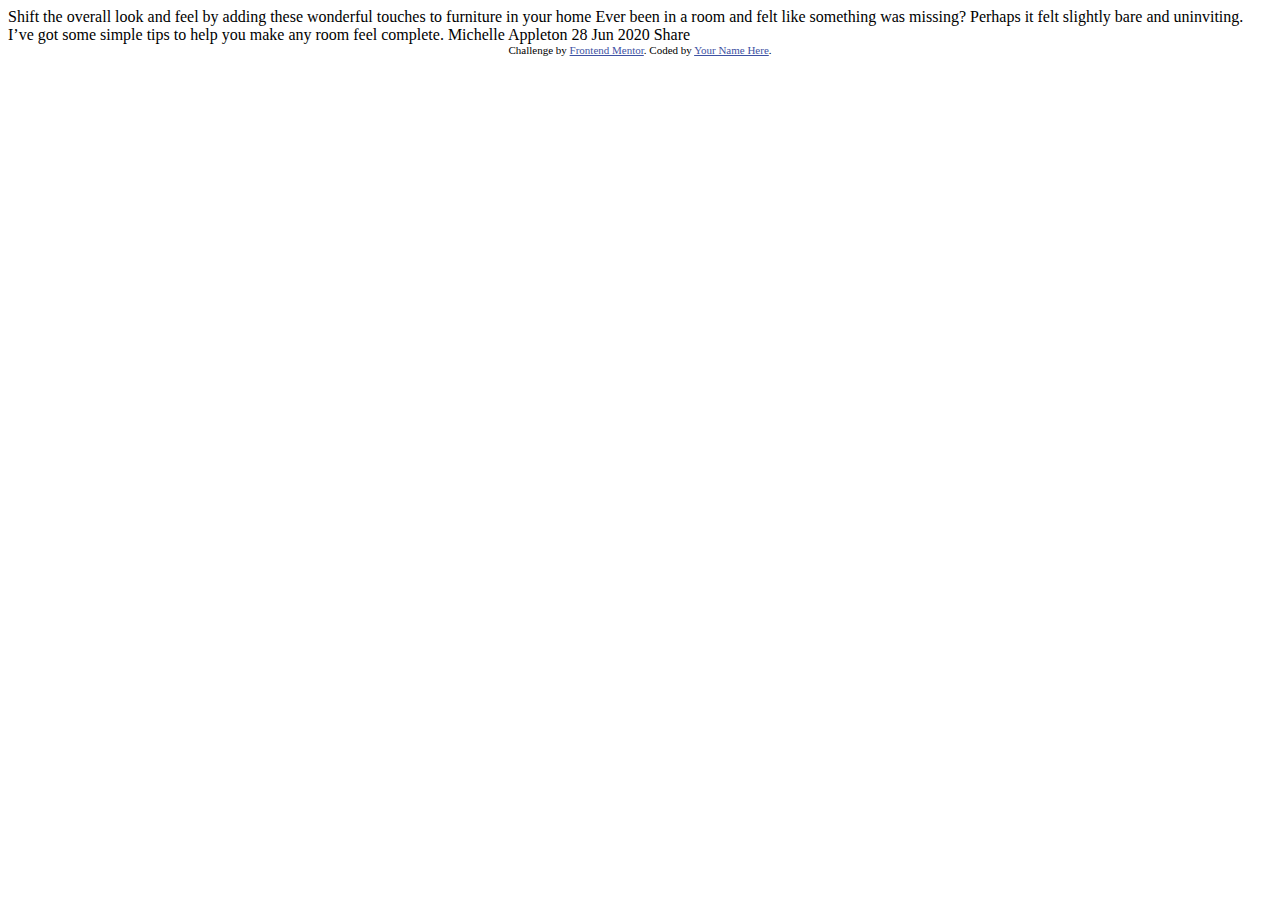
==== Newbie/article-preview-component/index.html @ 87a56c7b "Initial commit" ====
<!DOCTYPE html>
<html lang="en">
<head>
  <meta charset="UTF-8">
  <meta name="viewport" content="width=device-width, initial-scale=1.0"> <!-- displays site properly based on user's device -->

  <link rel="icon" type="image/png" sizes="32x32" href="./images/favicon-32x32.png">
  
  <title>Frontend Mentor | Article preview component</title>

  <!-- Feel free to remove these styles or customise in your own stylesheet 👍 -->
  <style>
    .attribution { font-size: 11px; text-align: center; }
    .attribution a { color: hsl(228, 45%, 44%); }
  </style>
</head>
<body>

  Shift the overall look and feel by adding these wonderful 
  touches to furniture in your home

  Ever been in a room and felt like something was missing? Perhaps 
  it felt slightly bare and uninviting. I’ve got some simple tips 
  to help you make any room feel complete.

  Michelle Appleton
  28 Jun 2020

  Share
  
  <div class="attribution">
    Challenge by <a href="https://www.frontendmentor.io?ref=challenge" target="_blank">Frontend Mentor</a>. 
    Coded by <a href="#">Your Name Here</a>.
  </div>
</body>
</html>
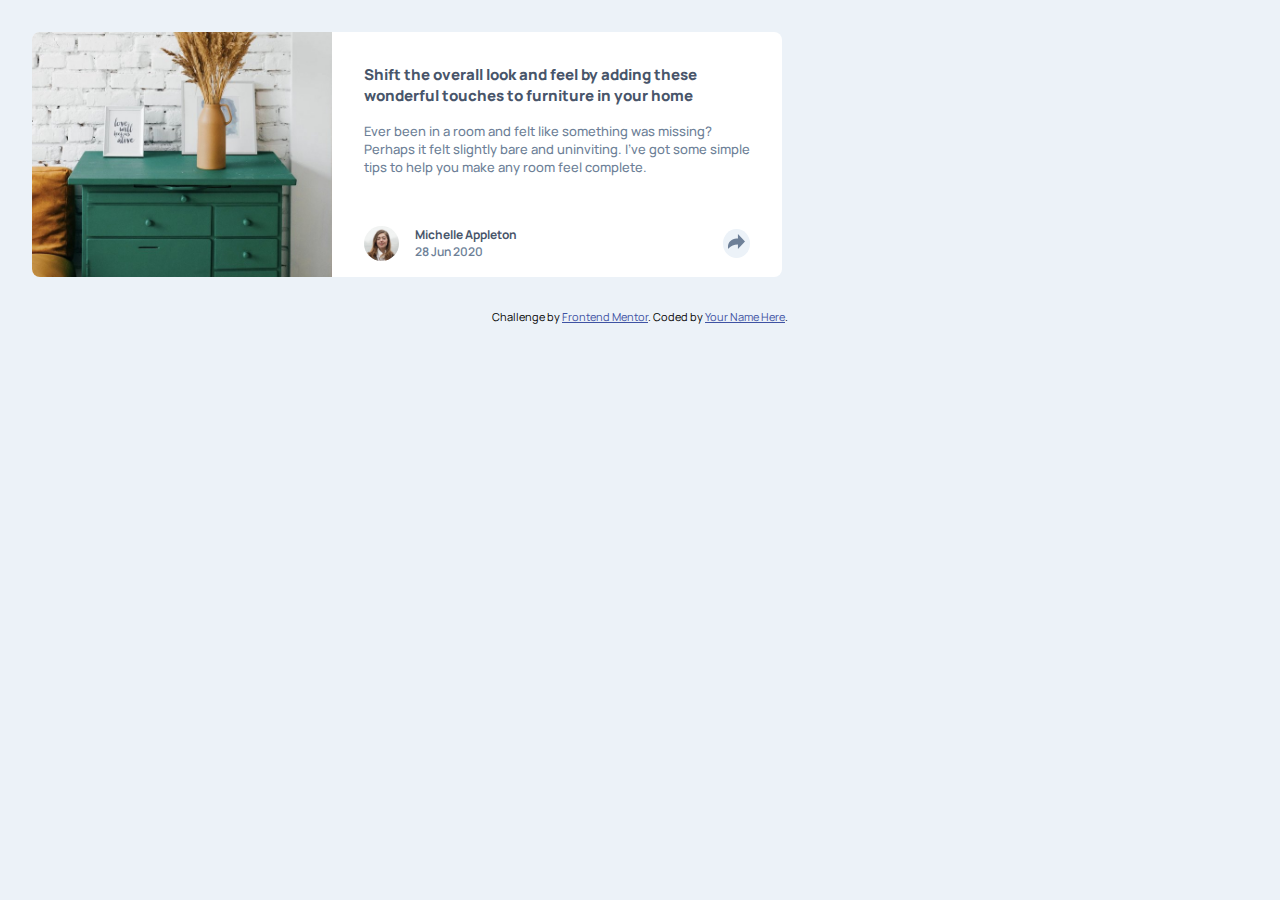
==== commit 3c1d8739: "Article preview component" ====
--- a/Newbie/article-preview-component/index.html
+++ b/Newbie/article-preview-component/index.html
@@ -5,10 +5,14 @@
   <meta name="viewport" content="width=device-width, initial-scale=1.0"> <!-- displays site properly based on user's device -->
 
   <link rel="icon" type="image/png" sizes="32x32" href="./images/favicon-32x32.png">
+
+  <link rel="preconnect" href="https://fonts.googleapis.com">
+  <link rel="preconnect" href="https://fonts.gstatic.com" crossorigin>
+  <link href="https://fonts.googleapis.com/css2?family=Manrope:wght@200;300;400;500;600;700;800&display=swap" rel="stylesheet">
   
+  <link rel="stylesheet" href="./css/styles.css">
   <title>Frontend Mentor | Article preview component</title>
 
-  <!-- Feel free to remove these styles or customise in your own stylesheet 👍 -->
   <style>
     .attribution { font-size: 11px; text-align: center; }
     .attribution a { color: hsl(228, 45%, 44%); }
@@ -16,21 +20,48 @@
 </head>
 <body>
 
-  Shift the overall look and feel by adding these wonderful 
-  touches to furniture in your home
-
-  Ever been in a room and felt like something was missing? Perhaps 
-  it felt slightly bare and uninviting. I’ve got some simple tips 
-  to help you make any room feel complete.
-
-  Michelle Appleton
-  28 Jun 2020
-
-  Share
+  <div class="article-preview-container">
+    <div class="article-image"><img src="./article-preview-component-master/images/drawers.jpg" alt="drawers"></div>
+    <div class="preview-container">
+      <div class="article-preview">
+        <h3>Shift the overall look and feel by adding these wonderful 
+          touches to furniture in your home</h3>
+        <p>Ever been in a room and felt like something was missing? Perhaps 
+          it felt slightly bare and uninviting. I’ve got some simple tips 
+          to help you make any room feel complete.</p>
+      </div>
+      <div class="article-author" id="authorDiv">
+        <div class="author-details">
+          <img src="./article-preview-component-master/images/avatar-michelle.jpg" alt="">
+          <div class="author-info">
+            <h4>Michelle Appleton</h4>
+            <h4 class="text-light">28 Jun 2020</h4>
+          </div>  
+        </div> 
+        <div class="share">
+          <button class="btn-share" id="shareBtnOne"><img src="./article-preview-component-master/images/icon-share.svg" alt=""></button>
+        </div>
+      </div>  
+      <div class="article-share" id="shareDiv">
+        <div class="share-details">
+          <h3>SHARE</h3>
+          <img src="./article-preview-component-master/images/icon-facebook.svg" alt="">
+          <img src="./article-preview-component-master/images/icon-twitter.svg" alt="">
+          <img src="./article-preview-component-master/images/icon-pinterest.svg" alt="">
+        </div> 
+        <div class="share">
+          <button class="btn-share" id="shareBtnTwo"><img src="./article-preview-component-master/images/icon-share.svg" alt=""></button>
+        </div>
+      </div>  
+    </div>
+    
+  </div>
   
   <div class="attribution">
     Challenge by <a href="https://www.frontendmentor.io?ref=challenge" target="_blank">Frontend Mentor</a>. 
     Coded by <a href="#">Your Name Here</a>.
   </div>
+
+  <script src="./main.js"></script>
 </body>
 </html>--- a/Newbie/article-preview-component/css/styles.css
+++ b/Newbie/article-preview-component/css/styles.css
@@ -0,0 +1,198 @@
+* {
+  -webkit-box-sizing: border-box;
+          box-sizing: border-box;
+  font-family: 'Manrope', sans-serif;
+  padding: 0;
+  margin: 0;
+}
+
+body {
+  background-color: #ecf2f8;
+}
+
+.article-preview-container {
+  background-color: white;
+  margin: 2rem;
+  border-radius: .5rem;
+}
+
+@media screen and (min-width: 561px) {
+  .article-preview-container {
+    display: -webkit-box;
+    display: -ms-flexbox;
+    display: flex;
+    max-width: 750px;
+  }
+}
+
+.article-preview-container .article-image img {
+  -o-object-fit: cover;
+     object-fit: cover;
+  height: 200px;
+  width: 100%;
+  border-radius: .5rem .5rem 0 0;
+}
+
+@media screen and (min-width: 561px) {
+  .article-preview-container .article-image img {
+    width: 300px;
+    height: 100%;
+    border-radius: .5rem 0 0 .5rem;
+  }
+}
+
+@media screen and (min-width: 561px) {
+  .article-preview-container .preview-container {
+    display: -webkit-box;
+    display: -ms-flexbox;
+    display: flex;
+    -webkit-box-orient: vertical;
+    -webkit-box-direction: normal;
+        -ms-flex-direction: column;
+            flex-direction: column;
+    -webkit-box-pack: justify;
+        -ms-flex-pack: justify;
+            justify-content: space-between;
+  }
+}
+
+.article-preview-container .article-preview {
+  padding: 2rem 2rem 1rem 2rem;
+  display: -webkit-box;
+  display: -ms-flexbox;
+  display: flex;
+  -webkit-box-orient: vertical;
+  -webkit-box-direction: normal;
+      -ms-flex-direction: column;
+          flex-direction: column;
+  gap: 1rem;
+}
+
+.article-preview-container .article-preview h3 {
+  font-size: 15px;
+  color: #48556a;
+  font-weight: 800;
+}
+
+.article-preview-container .article-preview p {
+  font-size: 13px;
+  color: #6d7f97;
+  font-weight: 500;
+}
+
+.article-preview-container .article-author {
+  display: -webkit-box;
+  display: -ms-flexbox;
+  display: flex;
+  width: 100%;
+  -webkit-box-pack: justify;
+      -ms-flex-pack: justify;
+          justify-content: space-between;
+  -webkit-box-align: center;
+      -ms-flex-align: center;
+          align-items: center;
+  padding: 0 2rem 1rem 2rem;
+}
+
+.article-preview-container .article-author .author-details {
+  display: -webkit-box;
+  display: -ms-flexbox;
+  display: flex;
+  gap: 1rem;
+}
+
+.article-preview-container .article-author .author-details .author-info {
+  display: -webkit-box;
+  display: -ms-flexbox;
+  display: flex;
+  -webkit-box-orient: vertical;
+  -webkit-box-direction: normal;
+      -ms-flex-direction: column;
+          flex-direction: column;
+}
+
+.article-preview-container .article-author .author-details .author-info h4 {
+  font-size: 12px;
+  color: #48556a;
+}
+
+.article-preview-container .article-author .author-details .author-info .text-light {
+  color: #6d7f97;
+  font-weight: 600;
+}
+
+.article-preview-container .article-author .author-details img {
+  border-radius: 50px;
+  height: 35px;
+}
+
+.article-preview-container .article-author .share button {
+  border: none;
+  border-radius: 100%;
+  background-color: #ecf2f8;
+  padding: 5px;
+  cursor: pointer;
+}
+
+.article-preview-container .article-author .share button img {
+  height: 15px;
+  z-index: 1000;
+}
+
+.article-preview-container .article-share {
+  display: -webkit-box;
+  display: -ms-flexbox;
+  display: flex;
+  width: 100%;
+  -webkit-box-pack: justify;
+      -ms-flex-pack: justify;
+          justify-content: space-between;
+  -webkit-box-align: center;
+      -ms-flex-align: center;
+          align-items: center;
+  height: 51px;
+  padding: 0rem 2rem;
+  background-color: #48556a;
+  border-radius: 0 0 .5rem .5rem;
+}
+
+@media screen and (min-width: 561px) {
+  .article-preview-container .article-share {
+    border-radius: 0 0 .5rem 0;
+  }
+}
+
+.article-preview-container .article-share .share-details {
+  display: -webkit-box;
+  display: -ms-flexbox;
+  display: flex;
+  -webkit-box-align: center;
+      -ms-flex-align: center;
+          align-items: center;
+  gap: 1rem;
+}
+
+.article-preview-container .article-share .share-details h3 {
+  color: #ecf2f8;
+  font-weight: 200;
+  font-size: 13px;
+  letter-spacing: .4rem;
+}
+
+.article-preview-container .article-share .share-details img {
+  height: 15px;
+}
+
+.article-preview-container .share button {
+  border: none;
+  border-radius: 100%;
+  background-color: #ecf2f8;
+  padding: 5px;
+  cursor: pointer;
+}
+
+.article-preview-container .share button img {
+  height: 15px;
+  z-index: 1000;
+}
+/*# sourceMappingURL=styles.css.map */